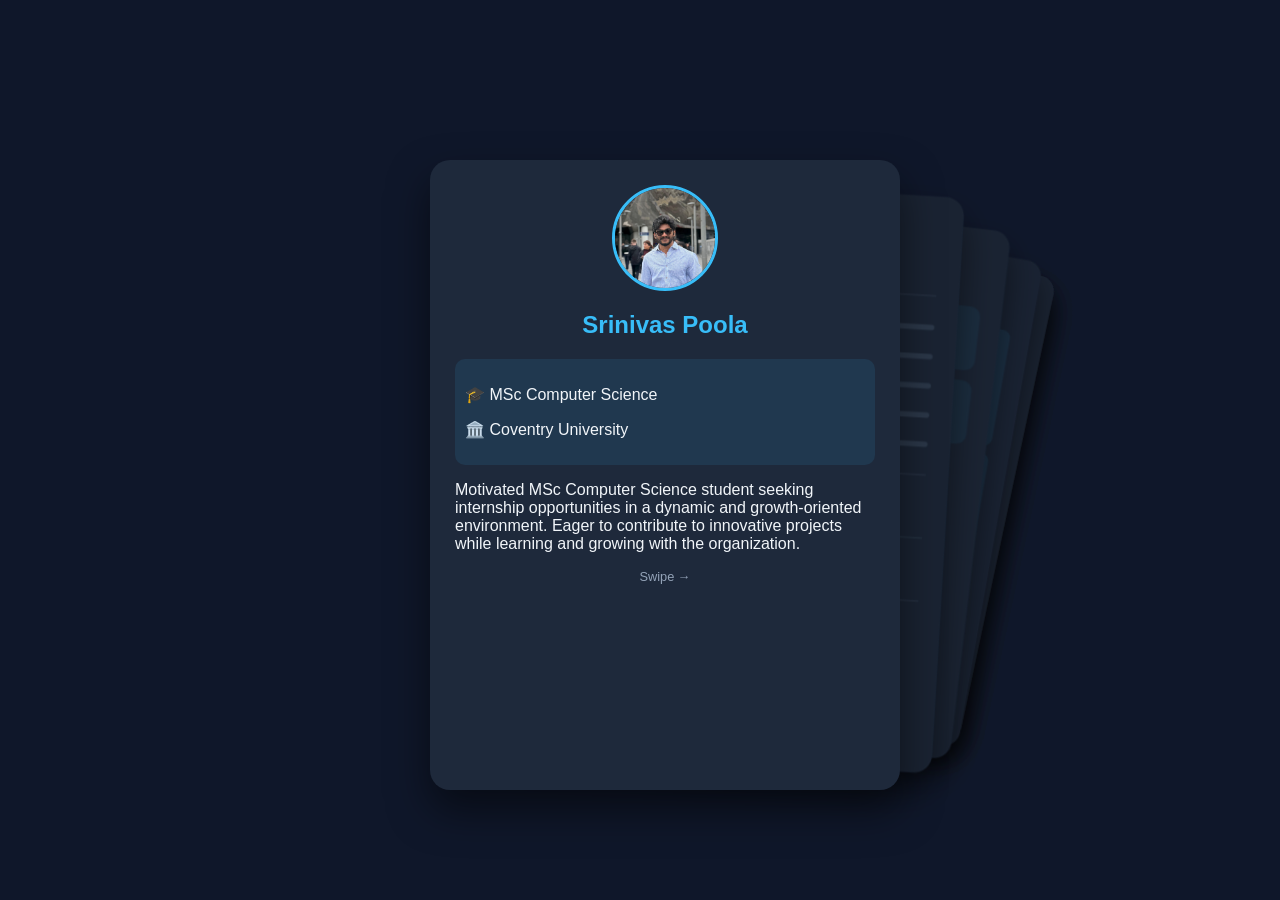
==== index.html @ a70a6d1c "Add files via upload" ====
<!DOCTYPE html>
<html lang="en">
<head>
    <meta charset="UTF-8">
    <meta name="viewport" content="width=device-width, initial-scale=1.0">
    <title>Srinivas Poola | Portfolio</title>

    <!-- Swiper CSS -->
    <link rel="stylesheet" href="https://cdn.jsdelivr.net/npm/swiper@11/swiper-bundle.min.css"/>

    <!-- Custom CSS -->
    <link rel="stylesheet" href="style.css">
</head>
<body>

<div class="swiper mySwiper">
    <div class="swiper-wrapper">

        <!-- Slide 1: Profile -->
        <div class="swiper-slide">
            <div class="card-content">

                <div class="profile-pic">
                    <img src="profile.jpg" alt="Srinivas Poola">
                </div>

                <h2>Srinivas Poola</h2>

                <div class="info-box">
                    <p>🎓 MSc Computer Science</p>
                    <p>🏛️ Coventry University</p>
                </div>

                <p class="summary">
                    Motivated MSc Computer Science student seeking internship opportunities in a dynamic and growth-oriented environment. Eager to contribute to innovative projects while learning and growing with the organization.
                </p>

                <div class="hint">Swipe →</div>
            </div>
        </div>

        <!-- Slide 2: Skills -->
        <div class="swiper-slide">
            <div class="card-content">

                <h2>Skills</h2>

                <h3>Data Analysis & Python</h3>

                <div class="skill">
                    <span>Python</span>
                    <div class="progress"><div style="width: 85%"></div></div>
                </div>

                <div class="skill">
                    <span>Pandas</span>
                    <div class="progress"><div style="width: 80%"></div></div>
                </div>

                <div class="skill">
                    <span>NumPy</span>
                    <div class="progress"><div style="width: 78%"></div></div>
                </div>

                <div class="skill">
                    <span>Matplotlib / Data Visualization</span>
                    <div class="progress"><div style="width: 75%"></div></div>
                </div>

                <div class="skill">
                    <span>SQL</span>
                    <div class="progress"><div style="width: 80%"></div></div>
                </div>

                <h3>Web Development</h3>
                <div class="tag-cloud">
                    <span class="tag">HTML</span>
                    <span class="tag">CSS</span>
                    <span class="tag">JavaScript</span>
                </div>

                <h3>Tools</h3>
                <div class="tag-cloud">
                    <span class="tag">Git</span>
                    <span class="tag">GitHub</span>
                    <span class="tag">VS Code</span>
                    <span class="tag">Excel</span>
                    <span class="tag">Canva</span>
                </div>

                <h3>Core Strengths</h3>
                <div class="tag-cloud">
                    <span class="tag">Problem Solving</span>
                    <span class="tag">Analytical Thinking</span>
                    <span class="tag">Communication</span>
                    <span class="tag">Teamwork</span>
                </div>

            </div>
        </div>

        <!-- Slide 3: Education -->
        <div class="swiper-slide">
    <div class="card-content">

        <h2>Education</h2>

        <!-- MSc -->
        <div class="edu-card">
            <div class="edu-icon">🎓</div>

            <div class="edu-content">
                <h3>MSc Computer Science</h3>
                <p>Coventry University</p>

                <a href="https://www.coventry.ac.uk"
                   target="_blank"
                   rel="noopener noreferrer"
                   class="edu-link">
                    Official University Site →
                </a>
            </div>
        </div>

        <!-- BTech -->
        <div class="edu-card">
            <div class="edu-icon">📘</div>

            <div class="edu-content">
                <h3>BTech Computer Science Engineering</h3>
                <p>CVR College of Engineering</p>

                <a href="https://www.cvr.ac.in"
                   target="_blank"
                   rel="noopener noreferrer"
                   class="edu-link">
                    Official College Site →
                </a>
            </div>
        </div>

    </div>
</div>

        

                

        <!-- Slide 4: Projects -->
        <div class="swiper-slide">
    <div class="card-content">

        <h2>Projects</h2>

        <!-- DATA -->
        <div class="info-box">
            <p>📊 <strong>Data Driven Projects</strong></p>
            <p>Python, Pandas, NumPy, SQL, Visualization</p>

            <a href="./data-projects.html"
               class="mini-btn"
               target="_self"
               rel="noopener noreferrer">
                Open Data Projects →
            </a>
        </div>

        <!-- DESIGN -->
        <div class="info-box">
            <p>🎨 <strong>Design Projects</strong></p>
            <p>Canva </p>

            <a href="./design-projects.html"
               class="mini-btn"
               target="_self"
               rel="noopener noreferrer">
                Open Design Projects →
            </a>
        </div>

    </div>
</div>
       

     <!-- Slide 5: experience part1 -->   
        <div class="swiper-slide">
    <div class="card-content">

        <h2>Experience</h2>

        <!-- INFOLGIC -->
        <div class="exp-card">
            <h3>Frontend Web Developer Intern</h3>
            <p class="company">Infologic Software Training & Development</p>
            <p class="duration">June 2023 – Dec 2023</p>
            <p class="desc">
                Worked on frontend development using HTML, CSS, JavaScript.
                Improved UI components and contributed to basic web applications.
            </p>
        </div>

        <!-- CCNA -->
        <div class="exp-card">
            <h3>CCNA Certification Training</h3>
            <p class="company">Zoom Technologies</p>
            <p class="duration">Jan 2024 – Mar 2024</p>
            <p class="desc">
                Completed networking fundamentals including routing, switching,
                IP addressing and network configuration.
            </p>
        </div>

        <!-- TEACHING -->
        <div class="exp-card">
            <h3>Associate Lecturer (Mathematics)</h3>
            <p class="company">Physics Wallah</p>
            <p class="duration">Apr 2024 – Jun 2025</p>
            <p class="desc">
                Taught Mathematics for Class 11 students, focusing on concepts,
                problem solving and academic improvement.
            </p>
        </div>

        <div class="hint">Swipe →</div>

    </div>
</div>

    <!-- Slide 6: experience part2 --> 
        <div class="swiper-slide">
    <div class="card-content">

        <h2>Experience (Continued)</h2>

        <!-- STARTUP -->
        <div class="exp-card">
            <h3>Software Developer Intern</h3>
            <p class="company">Too Clarity Search Pvt Ltd (Startup)</p>
            <p class="duration">July 2025 – Nov 2025</p>
            <p class="desc">
                Worked in a startup environment involving decision-making,
                market research, and basic marketing strategy.
                Contributed to product planning and business analysis.
            </p>
        </div>

        <!-- EXTRAS -->
        <div class="exp-card highlight">
            <h3>Additional Experience</h3>
            <p class="desc">
                📌 Active participation in technical workshops during undergraduate studies.<br>
                📌 Entrepreneurship chosen as optional subject in B.Tech.<br>
                📌 Strong exposure to both technical and business environments.
            </p>
        </div>

        <div class="hint">End of Experience</div>

    </div>
</div>
        <div class="swiper-slide">
    <div class="card-content">

        <h2>Contact</h2>

        <div class="info-box">

            <!-- EMAIL -->
            <p>
                📧 Email: 
                <a href="mailto:srinivaspoola003@gmail.com" class="contact-link">
                    srinivaspoola003@gmail.com
                </a>
            </p>

            <!-- PHONE CALL -->
            <p>
                📞 Call: 
                <a href="tel:+447721552639" class="contact-link">
                    +44 7721552639
                </a>
            </p>

            <!-- WHATSAPP -->
            <p>
                💬 WhatsApp: 
                <a href="https://wa.me/447721552639" target="_blank" class="contact-link">
                    Chat on WhatsApp
                </a>
            </p>

        </div>

        <a href="mailto:srinivas.p@example.com" class="main-btn">
            Send Email
        </a>

    </div>
</div>

<!-- Swiper JS -->
<script src="https://cdn.jsdelivr.net/npm/swiper@11/swiper-bundle.min.js"></script>

<!-- Script -->
<script src="script.js"></script>

</body>
</html>
---- style.css ----
:root {
    --primary: #38bdf8;
    --bg: #0f172a;
    --card: #1e293b;
    --text: #f1f5f9;
}

body {
    background: var(--bg);
    color: var(--text);
    font-family: 'Segoe UI', sans-serif;
    margin: 0;
    min-height: 100vh;
    display: flex;
    justify-content: center;
    align-items: center;
}

.swiper {
    width: 90%;
    max-width: 420px;
    height: 580px;
}

.swiper-slide {
    background: var(--card);
    border-radius: 20px;
    padding: 25px;
    display: flex;
    flex-direction: column;
    overflow-y: auto;
    box-shadow: 0 20px 40px rgba(0,0,0,0.5);
}

h2 {
    color: var(--primary);
    text-align: center;
}

h3 {
    font-size: 0.85rem;
    border-bottom: 1px solid #334155;
    margin-top: 15px;
}

.info-box {
    background: rgba(56,189,248,0.1);
    padding: 10px;
    border-radius: 10px;
    margin-bottom: 10px;
}

.tag-cloud {
    display: flex;
    flex-wrap: wrap;
    gap: 5px;
}

.tag {
    background: #334155;
    padding: 5px 10px;
    border-radius: 15px;
    font-size: 0.75rem;
}

.skill {
    margin-bottom: 8px;
}

.skill span {
    font-size: 0.8rem;
}

.progress {
    width: 100%;
    height: 6px;
    background: #334155;
    border-radius: 10px;
    overflow: hidden;
}

.progress div {
    height: 100%;
    background: var(--primary);
}

.main-btn {
    margin-top: auto;
    background: var(--primary);
    color: black;
    text-align: center;
    padding: 10px;
    border-radius: 10px;
    text-decoration: none;
    font-weight: bold;
}

.profile-pic {
    display: flex;
    justify-content: center;
    margin-bottom: 10px;
}

.profile-pic img {
    width: 100px;
    height: 100px;
    border-radius: 50%;
    object-fit: cover;
    border: 3px solid var(--primary);
}

.hint {
    text-align: center;
    font-size: 0.8rem;
    color: #94a3b8;
    margin-top: auto;
}.edu-card {
    display: flex;
    align-items: center;
    background: rgba(56, 189, 248, 0.08);
    border-left: 4px solid var(--primary);
    padding: 12px;
    border-radius: 12px;
    margin-bottom: 12px;
    transition: 0.3s;
}

.edu-card:hover {
    transform: translateY(-3px);
    background: rgba(56, 189, 248, 0.15);
}

.edu-icon {
    font-size: 1.8rem;
    margin-right: 12px;
}

.edu-content h3 {
    margin: 0;
    font-size: 0.9rem;
    color: var(--primary);
}

.edu-content p {
    margin: 2px 0;
    font-size: 0.8rem;
}

.edu-year {
    display: inline-block;
    font-size: 0.7rem;
    color: #94a3b8;
    margin-top: 2px;
}

.edu-link {
    display: block;
    margin-top: 4px;
    font-size: 0.75rem;
    color: var(--primary);
    text-decoration: none;
    font-weight: bold;
}

.edu-link:hover {
    text-decoration: underline;
}
.mini-btn {
    display: inline-block;
    margin-top: 10px;
    padding: 10px 14px;   /* ⬆ bigger button */
    font-size: 0.85rem;   /* ⬆ slightly bigger text */
    background: var(--primary);
    color: #0f172a;
    text-decoration: none;
    border-radius: 10px;
    font-weight: bold;
    transition: 0.3s;
}

.mini-btn:hover {
    background: #0ea5e9;
    transform: scale(1.08);
}
a {
    position: relative;
    z-index: 10;
    pointer-events: auto;
}
.back-wrapper {
    display: flex;
    justify-content: center;
    margin-top: 25px;
}

.back-btn {
    background: #38bdf8;
    color: #0f172a;
    padding: 12px 18px;
    border-radius: 10px;
    text-decoration: none;
    font-weight: bold;
    font-size: 0.9rem;
    transition: 0.3s;
}

.back-btn:hover {
    background: #0ea5e9;
    transform: scale(1.05);
}
.exp-card {
    background: rgba(56, 189, 248, 0.08);
    border-left: 4px solid var(--primary);
    padding: 12px;
    border-radius: 12px;
    margin-bottom: 12px;
    transition: 0.3s;
}

.exp-card:hover {
    transform: translateY(-3px);
    background: rgba(56, 189, 248, 0.15);
}

.exp-card h3 {
    margin: 0;
    font-size: 0.9rem;
    color: var(--primary);
}

.company {
    font-size: 0.8rem;
    font-weight: bold;
}

.duration {
    font-size: 0.75rem;
    color: #94a3b8;
    margin-bottom: 5px;
}

.desc {
    font-size: 0.8rem;
    line-height: 1.3;
}

.highlight {
    border-left: 4px solid #facc15;
}
.contact-link {
    color: var(--primary);
    text-decoration: none;
    font-weight: bold;
}

.contact-link:hover {
    text-decoration: underline;
}
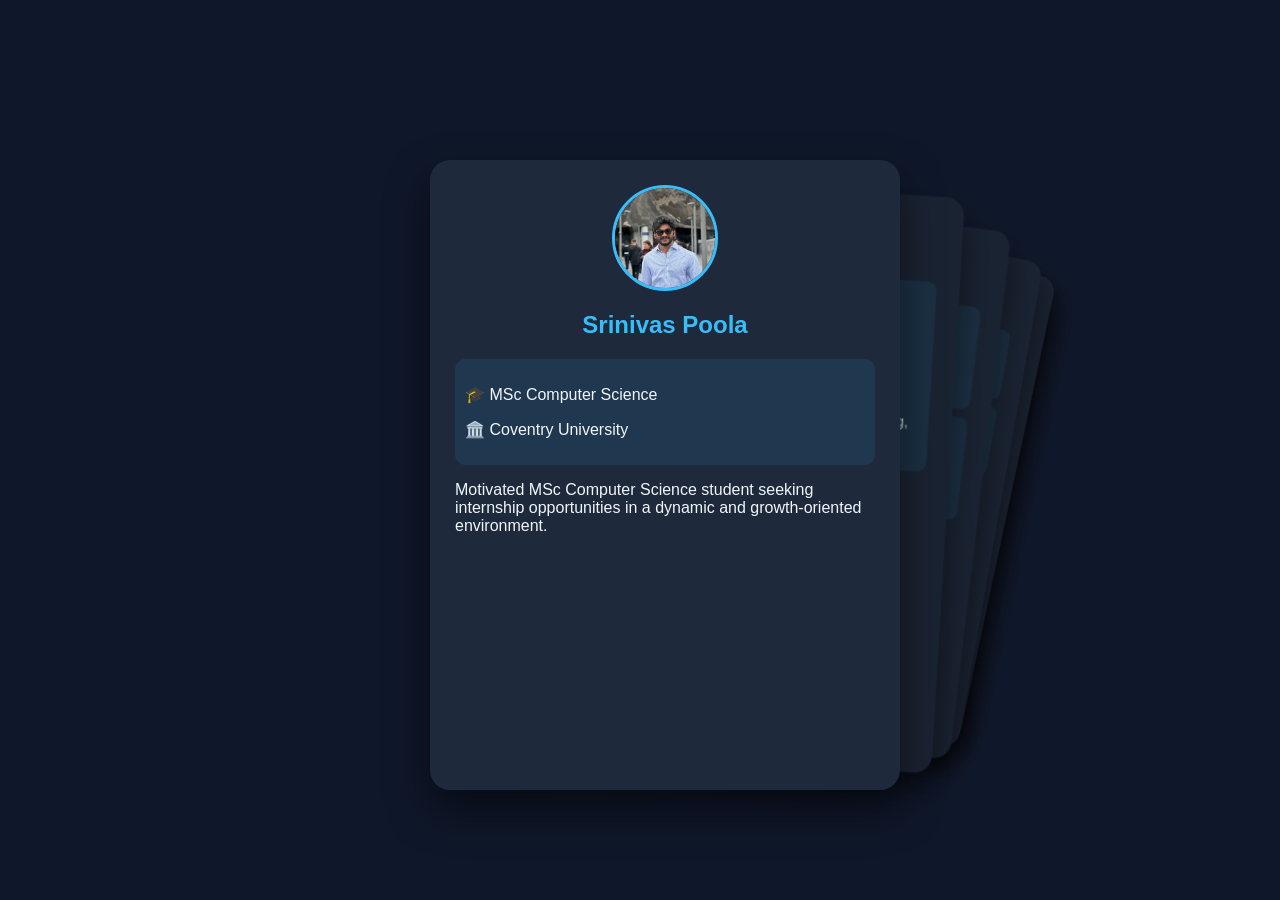
==== commit a5f85a9d: "Update index.html" ====
--- a/index.html
+++ b/index.html
@@ -1,308 +1,172 @@
 <!DOCTYPE html>
 <html lang="en">
 <head>
-    <meta charset="UTF-8">
-    <meta name="viewport" content="width=device-width, initial-scale=1.0">
-    <title>Srinivas Poola | Portfolio</title>
+<meta charset="UTF-8">
+<meta name="viewport" content="width=device-width, initial-scale=1.0">
 
-    <!-- Swiper CSS -->
-    <link rel="stylesheet" href="https://cdn.jsdelivr.net/npm/swiper@11/swiper-bundle.min.css"/>
+<title>Srinivas Poola | Portfolio</title>
 
-    <!-- Custom CSS -->
-    <link rel="stylesheet" href="style.css">
+<link rel="stylesheet" href="https://cdn.jsdelivr.net/npm/swiper@11/swiper-bundle.min.css"/>
+<link rel="stylesheet" href="style.css">
 </head>
+
 <body>
 
 <div class="swiper mySwiper">
-    <div class="swiper-wrapper">
+<div class="swiper-wrapper">
 
-        <!-- Slide 1: Profile -->
-        <div class="swiper-slide">
-            <div class="card-content">
-
-                <div class="profile-pic">
-                    <img src="profile.jpg" alt="Srinivas Poola">
-                </div>
-
-                <h2>Srinivas Poola</h2>
-
-                <div class="info-box">
-                    <p>🎓 MSc Computer Science</p>
-                    <p>🏛️ Coventry University</p>
-                </div>
-
-                <p class="summary">
-                    Motivated MSc Computer Science student seeking internship opportunities in a dynamic and growth-oriented environment. Eager to contribute to innovative projects while learning and growing with the organization.
-                </p>
-
-                <div class="hint">Swipe →</div>
-            </div>
-        </div>
-
-        <!-- Slide 2: Skills -->
-        <div class="swiper-slide">
-            <div class="card-content">
-
-                <h2>Skills</h2>
-
-                <h3>Data Analysis & Python</h3>
-
-                <div class="skill">
-                    <span>Python</span>
-                    <div class="progress"><div style="width: 85%"></div></div>
-                </div>
-
-                <div class="skill">
-                    <span>Pandas</span>
-                    <div class="progress"><div style="width: 80%"></div></div>
-                </div>
-
-                <div class="skill">
-                    <span>NumPy</span>
-                    <div class="progress"><div style="width: 78%"></div></div>
-                </div>
-
-                <div class="skill">
-                    <span>Matplotlib / Data Visualization</span>
-                    <div class="progress"><div style="width: 75%"></div></div>
-                </div>
-
-                <div class="skill">
-                    <span>SQL</span>
-                    <div class="progress"><div style="width: 80%"></div></div>
-                </div>
-
-                <h3>Web Development</h3>
-                <div class="tag-cloud">
-                    <span class="tag">HTML</span>
-                    <span class="tag">CSS</span>
-                    <span class="tag">JavaScript</span>
-                </div>
-
-                <h3>Tools</h3>
-                <div class="tag-cloud">
-                    <span class="tag">Git</span>
-                    <span class="tag">GitHub</span>
-                    <span class="tag">VS Code</span>
-                    <span class="tag">Excel</span>
-                    <span class="tag">Canva</span>
-                </div>
-
-                <h3>Core Strengths</h3>
-                <div class="tag-cloud">
-                    <span class="tag">Problem Solving</span>
-                    <span class="tag">Analytical Thinking</span>
-                    <span class="tag">Communication</span>
-                    <span class="tag">Teamwork</span>
-                </div>
-
-            </div>
-        </div>
-
-        <!-- Slide 3: Education -->
-        <div class="swiper-slide">
-    <div class="card-content">
-
-        <h2>Education</h2>
-
-        <!-- MSc -->
-        <div class="edu-card">
-            <div class="edu-icon">🎓</div>
-
-            <div class="edu-content">
-                <h3>MSc Computer Science</h3>
-                <p>Coventry University</p>
-
-                <a href="https://www.coventry.ac.uk"
-                   target="_blank"
-                   rel="noopener noreferrer"
-                   class="edu-link">
-                    Official University Site →
-                </a>
-            </div>
-        </div>
-
-        <!-- BTech -->
-        <div class="edu-card">
-            <div class="edu-icon">📘</div>
-
-            <div class="edu-content">
-                <h3>BTech Computer Science Engineering</h3>
-                <p>CVR College of Engineering</p>
-
-                <a href="https://www.cvr.ac.in"
-                   target="_blank"
-                   rel="noopener noreferrer"
-                   class="edu-link">
-                    Official College Site →
-                </a>
-            </div>
-        </div>
-
-    </div>
+<!-- PROFILE -->
+<div class="swiper-slide">
+<div class="card-content">
+<div class="profile-pic">
+<img src="profile.jpg">
 </div>
 
-        
+<h2>Srinivas Poola</h2>
 
-                
-
-        <!-- Slide 4: Projects -->
-        <div class="swiper-slide">
-    <div class="card-content">
-
-        <h2>Projects</h2>
-
-        <!-- DATA -->
-        <div class="info-box">
-            <p>📊 <strong>Data Driven Projects</strong></p>
-            <p>Python, Pandas, NumPy, SQL, Visualization</p>
-
-            <a href="./data-projects.html"
-               class="mini-btn"
-               target="_self"
-               rel="noopener noreferrer">
-                Open Data Projects →
-            </a>
-        </div>
-
-        <!-- DESIGN -->
-        <div class="info-box">
-            <p>🎨 <strong>Design Projects</strong></p>
-            <p>Canva </p>
-
-            <a href="./design-projects.html"
-               class="mini-btn"
-               target="_self"
-               rel="noopener noreferrer">
-                Open Design Projects →
-            </a>
-        </div>
-
-    </div>
-</div>
-       
-
-     <!-- Slide 5: experience part1 -->   
-        <div class="swiper-slide">
-    <div class="card-content">
-
-        <h2>Experience</h2>
-
-        <!-- INFOLGIC -->
-        <div class="exp-card">
-            <h3>Frontend Web Developer Intern</h3>
-            <p class="company">Infologic Software Training & Development</p>
-            <p class="duration">June 2023 – Dec 2023</p>
-            <p class="desc">
-                Worked on frontend development using HTML, CSS, JavaScript.
-                Improved UI components and contributed to basic web applications.
-            </p>
-        </div>
-
-        <!-- CCNA -->
-        <div class="exp-card">
-            <h3>CCNA Certification Training</h3>
-            <p class="company">Zoom Technologies</p>
-            <p class="duration">Jan 2024 – Mar 2024</p>
-            <p class="desc">
-                Completed networking fundamentals including routing, switching,
-                IP addressing and network configuration.
-            </p>
-        </div>
-
-        <!-- TEACHING -->
-        <div class="exp-card">
-            <h3>Associate Lecturer (Mathematics)</h3>
-            <p class="company">Physics Wallah</p>
-            <p class="duration">Apr 2024 – Jun 2025</p>
-            <p class="desc">
-                Taught Mathematics for Class 11 students, focusing on concepts,
-                problem solving and academic improvement.
-            </p>
-        </div>
-
-        <div class="hint">Swipe →</div>
-
-    </div>
+<div class="info-box">
+<p>🎓 MSc Computer Science</p>
+<p>🏛️ Coventry University</p>
 </div>
 
-    <!-- Slide 6: experience part2 --> 
-        <div class="swiper-slide">
-    <div class="card-content">
+<p class="summary">
+Motivated MSc Computer Science student seeking internship opportunities in a dynamic and growth-oriented environment.
+</p>
 
-        <h2>Experience (Continued)</h2>
-
-        <!-- STARTUP -->
-        <div class="exp-card">
-            <h3>Software Developer Intern</h3>
-            <p class="company">Too Clarity Search Pvt Ltd (Startup)</p>
-            <p class="duration">July 2025 – Nov 2025</p>
-            <p class="desc">
-                Worked in a startup environment involving decision-making,
-                market research, and basic marketing strategy.
-                Contributed to product planning and business analysis.
-            </p>
-        </div>
-
-        <!-- EXTRAS -->
-        <div class="exp-card highlight">
-            <h3>Additional Experience</h3>
-            <p class="desc">
-                📌 Active participation in technical workshops during undergraduate studies.<br>
-                📌 Entrepreneurship chosen as optional subject in B.Tech.<br>
-                📌 Strong exposure to both technical and business environments.
-            </p>
-        </div>
-
-        <div class="hint">End of Experience</div>
-
-    </div>
 </div>
-        <div class="swiper-slide">
-    <div class="card-content">
-
-        <h2>Contact</h2>
-
-        <div class="info-box">
-
-            <!-- EMAIL -->
-            <p>
-                📧 Email: 
-                <a href="mailto:srinivaspoola003@gmail.com" class="contact-link">
-                    srinivaspoola003@gmail.com
-                </a>
-            </p>
-
-            <!-- PHONE CALL -->
-            <p>
-                📞 Call: 
-                <a href="tel:+447721552639" class="contact-link">
-                    +44 7721552639
-                </a>
-            </p>
-
-            <!-- WHATSAPP -->
-            <p>
-                💬 WhatsApp: 
-                <a href="https://wa.me/447721552639" target="_blank" class="contact-link">
-                    Chat on WhatsApp
-                </a>
-            </p>
-
-        </div>
-
-        <a href="mailto:srinivas.p@example.com" class="main-btn">
-            Send Email
-        </a>
-
-    </div>
 </div>
 
-<!-- Swiper JS -->
+<!-- SKILLS -->
+<div class="swiper-slide">
+<div class="card-content">
+
+<h2>Skills</h2>
+
+<div class="info-box">
+<p><b>Data Analysis & Python:</b> Python, Pandas, NumPy, Matplotlib, SQL</p>
+<p><b>Web Development:</b> HTML, CSS, JavaScript</p>
+<p><b>Tools:</b> Git, GitHub, VS Code, Excel, Canva</p>
+<p><b>Core Strengths:</b> Problem Solving, Analytical Thinking, Communication, Teamwork</p>
+</div>
+
+</div>
+</div>
+
+<!-- EDUCATION -->
+<div class="swiper-slide">
+<div class="card-content">
+
+<h2>Education</h2>
+
+<div class="info-box">
+<p><b>MSc Computer Science</b></p>
+<p>Coventry University(2026-2027)</p>
+<a href="https://www.coventry.ac.uk/" target="_blank">Official Site →</a>
+</div>
+
+<div class="info-box">
+<p><b>BTech Computer Science Engineering</b></p>
+<p>CVR College of Engineering(2019-2023)</p>
+<a href="https://www.cvr.ac.in/" target="_blank">Official Site →</a>
+</div>
+
+</div>
+</div>
+
+<!-- PROJECTS -->
+<div class="swiper-slide">
+<div class="card-content">
+
+<h2>Projects</h2>
+
+<div class="info-box">
+<p>📊 Data Driven Projects</p>
+<a href="data-projects.html" target="_blank">Open →</a>
+</div>
+
+<div class="info-box">
+<p>🎨 Design Projects</p>
+<a href="design-projects.html" target="_blank">Open →</a>
+</div>
+
+</div>
+</div>
+
+<!-- EXPERIENCE 1 -->
+<div class="swiper-slide">
+<div class="card-content">
+
+<h2>Experience</h2>
+
+<div class="exp-card">
+<p><b>Frontend Web Developer Intern</b></p>
+<p>Infologic Software Training & Development</p>
+<p>June 2023 – Dec 2023</p>
+</div>
+
+<div class="exp-card">
+<p><b>CCNA Certification Training</b></p>
+<p>Zoom Technologies</p>
+<p>Jan 2024 – Mar 2024</p>
+</div>
+
+</div>
+</div>
+
+<!-- EXPERIENCE 2 -->
+<div class="swiper-slide">
+<div class="card-content">
+
+<h2>Experience</h2>
+
+<div class="exp-card">
+<p><b>Associate Lecturer (Mathematics)</b></p>
+<p>Physics Wallah</p>
+<p>Apr 2024 – Jun 2025</p>
+</div>
+
+<div class="exp-card">
+<p><b>Software Developer Intern</b></p>
+<p>Too Clarity Search Pvt Ltd (Startup)</p>
+<p>July 2025 – Nov 2025</p>
+</div>
+
+<div class="exp-card">
+<p><b>Entrepreneurship Exposure</b></p>
+<p>Attended entrepreneurial workshops conducted in college and studied entrepreneurship as an optional subject during undergraduate.</p>
+</div>
+
+</div>
+</div>
+
+<!-- CONTACT -->
+<div class="swiper-slide">
+<div class="card-content">
+
+<h2>Contact</h2>
+
+<div class="info-box">
+
+<p>📧 <a href="mailto:srinivaspoola003@gmail.com">srinivaspoola003@gmail.com</a></p>
+
+<p>📞 <a href="tel:+447721552639">+44 7721552639</a></p>
+
+<p>💬 <a href="https://wa.me/447721552639" target="_blank">WhatsApp</a></p>
+
+</div>
+
+<a class="main-btn" href="mailto:srinivaspoola003@gmail.com">
+Send Email
+</a>
+
+</div>
+</div>
+
+</div>
+</div>
+
 <script src="https://cdn.jsdelivr.net/npm/swiper@11/swiper-bundle.min.js"></script>
-
-<!-- Script -->
 <script src="script.js"></script>
 
 </body>
-</html>+</html>
